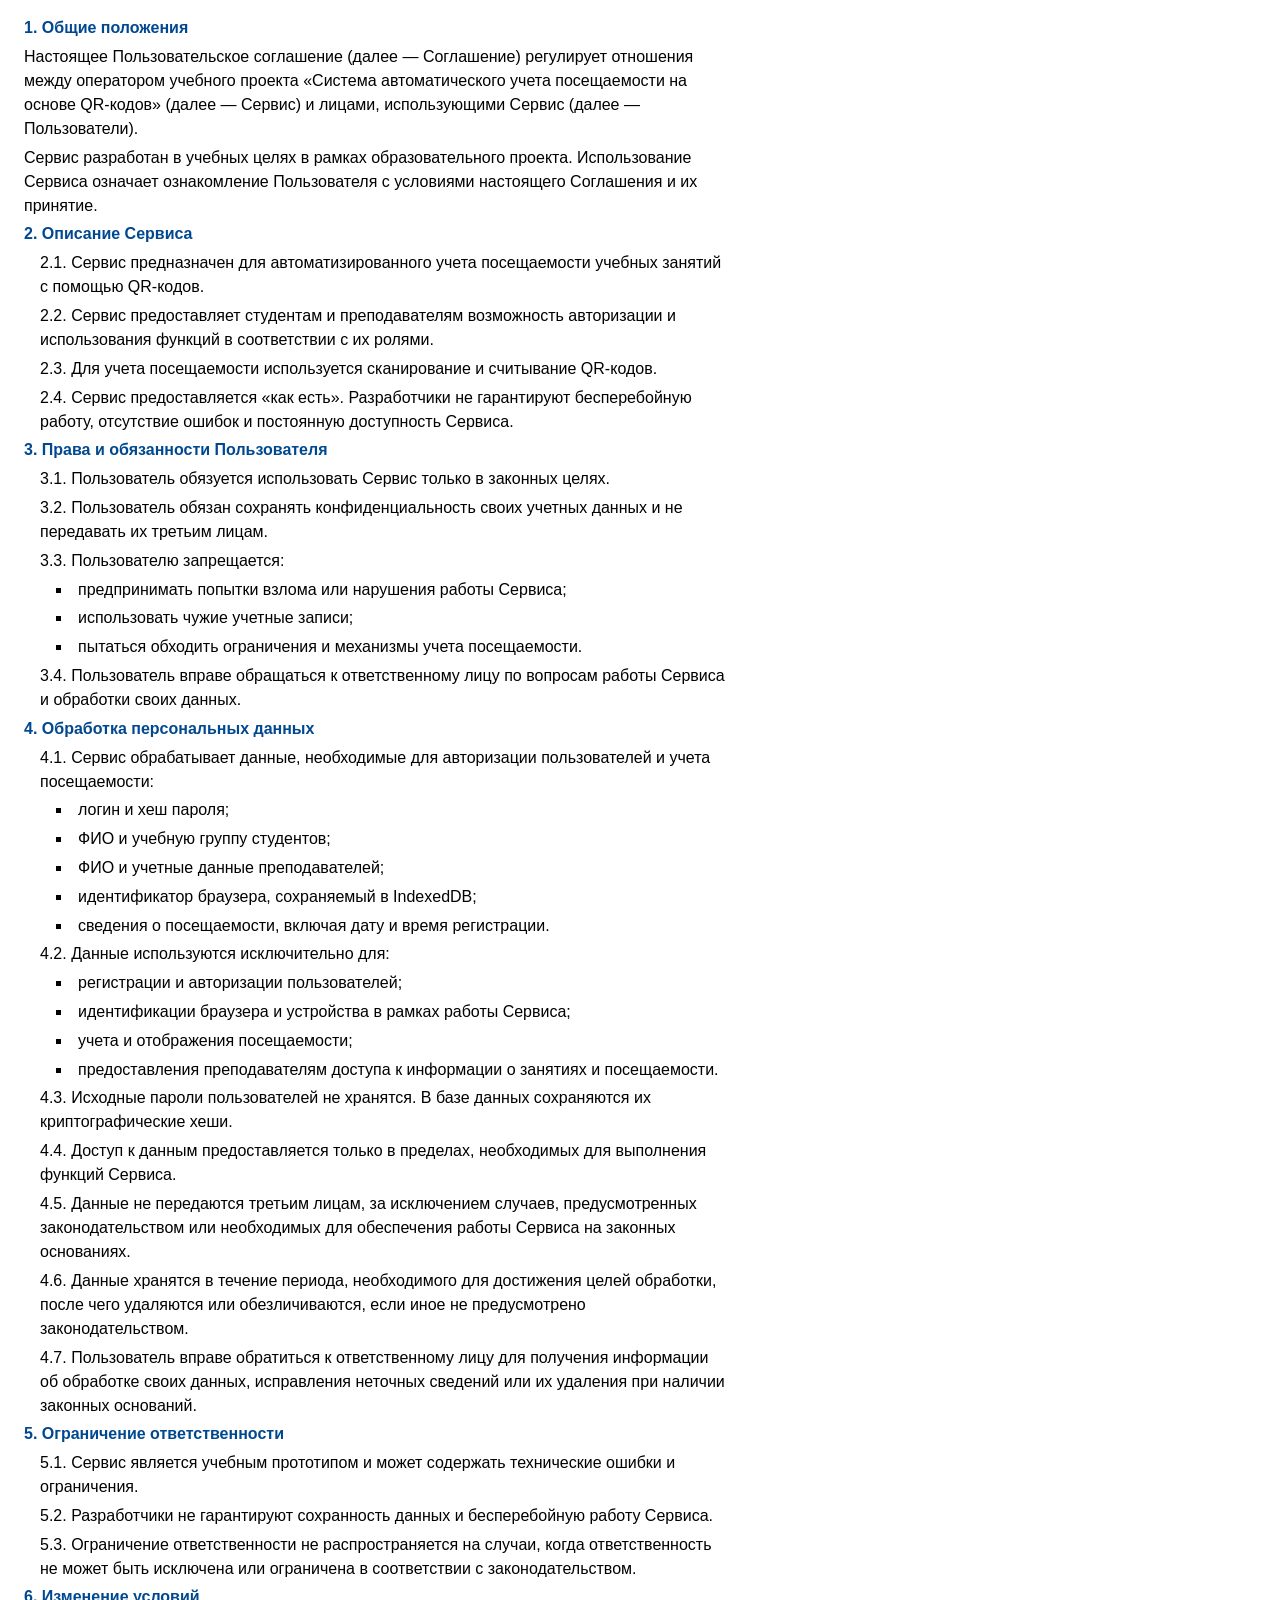
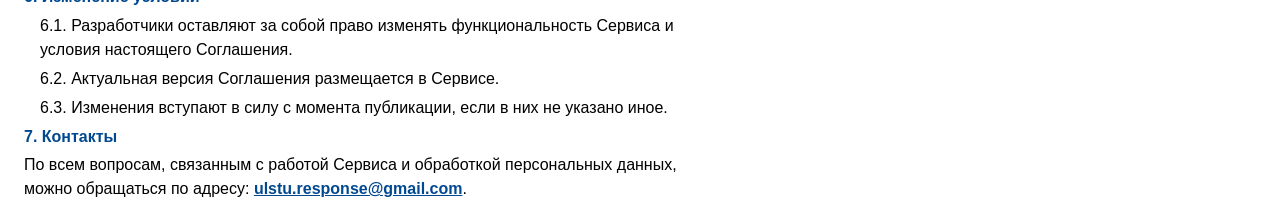
==== terms/index.html @ ca631a1e "terms added" ====
<!DOCTYPE html>
<html lang="ru">
<head>
    <meta charset="UTF-8">
    <meta name="viewport" content="width=device-width, initial-scale=1.0">
    <title>Пользовательское соглашение</title>
    <link rel="stylesheet" href="style.css?14">
</head>
<body>
    <ol>
        <li>
            Общие положения
            <p>Настоящее Пользовательское соглашение (далее — Соглашение) регулирует отношения между оператором учебного проекта «Система автоматического учета посещаемости на основе QR-кодов» (далее — Сервис) и лицами, использующими Сервис (далее — Пользователи).</p>
            <p>Сервис разработан в учебных целях в рамках образовательного проекта. Использование Сервиса означает ознакомление Пользователя с условиями настоящего Соглашения и их принятие.</p>
        </li>
        <li>
            Описание Сервиса
            <ol>
                <li>Сервис предназначен для автоматизированного учета посещаемости учебных занятий с помощью QR-кодов.</li>
                <li>Сервис предоставляет студентам и преподавателям возможность авторизации и использования функций в соответствии с их ролями.</li>
                <li>Для учета посещаемости используется сканирование и считывание QR-кодов.</li>
                <li>Сервис предоставляется «как есть». Разработчики не гарантируют бесперебойную работу, отсутствие ошибок и постоянную доступность Сервиса.</li>
            </ol>
        </li>
        <li>
            Права и обязанности Пользователя
            <ol>
                <li>Пользователь обязуется использовать Сервис только в законных целях.</li>
                <li>Пользователь обязан сохранять конфиденциальность своих учетных данных и не передавать их третьим лицам.</li>
                <li>
                    Пользователю запрещается:
                    <ul>
                        <li>предпринимать попытки взлома или нарушения работы Сервиса;</li>
                        <li>использовать чужие учетные записи;</li>
                        <li>пытаться обходить ограничения и механизмы учета посещаемости.</li>
                    </ul>
                </li>
                <li>Пользователь вправе обращаться к ответственному лицу по вопросам работы Сервиса и обработки своих данных.</li>
            </ol>
        </li>
        <li>
            Обработка персональных данных
            <ol>
                <li>Сервис обрабатывает данные, необходимые для авторизации пользователей и учета посещаемости:</li>
                <ul>
                    <li>логин и хеш пароля;</li>
                    <li>ФИО и учебную группу студентов;</li>
                    <li>ФИО и учетные данные преподавателей;</li>
                    <li>идентификатор браузера, сохраняемый в IndexedDB;</li>
                    <li>сведения о посещаемости, включая дату и время регистрации.</li>
                </ul>
                <li>Данные используются исключительно для:</li>
                <ul>
                    <li>регистрации и авторизации пользователей;</li>
                    <li>идентификации браузера и устройства в рамках работы Сервиса;</li>
                    <li>учета и отображения посещаемости;</li>
                    <li>предоставления преподавателям доступа к информации о занятиях и посещаемости.</li>
                </ul>
                <li>Исходные пароли пользователей не хранятся. В базе данных сохраняются их криптографические хеши.</li>
                <li>Доступ к данным предоставляется только в пределах, необходимых для выполнения функций Сервиса.</li>
                <li>Данные не передаются третьим лицам, за исключением случаев, предусмотренных законодательством или необходимых для обеспечения работы Сервиса на законных основаниях.</li>
                <li>Данные хранятся в течение периода, необходимого для достижения целей обработки, после чего удаляются или обезличиваются, если иное не предусмотрено законодательством.</li>
                <li>Пользователь вправе обратиться к ответственному лицу для получения информации об обработке своих данных, исправления неточных сведений или их удаления при наличии законных оснований.</li>
            </ol>
        </li>
        <li>
            Ограничение ответственности
            <ol>
                <li>Сервис является учебным прототипом и может содержать технические ошибки и ограничения.</li>
                <li>Разработчики не гарантируют сохранность данных и бесперебойную работу Сервиса.</li>
                <li>Ограничение ответственности не распространяется на случаи, когда ответственность не может быть исключена или ограничена в соответствии с законодательством.</li>
            </ol>
        </li>
        <li>
            Изменение условий
            <ol>
                <li>Разработчики оставляют за собой право изменять функциональность Сервиса и условия настоящего Соглашения.</li>
                <li>Актуальная версия Соглашения размещается в Сервисе.</li>
                <li>Изменения вступают в силу с момента публикации, если в них не указано иное.</li>
            </ol>
        </li>
        <li>
            Контакты
            <p>По всем вопросам, связанным с работой Сервиса и обработкой персональных данных, можно обращаться по адресу: <a href="mailto:ulstu.response@gmail.com">ulstu.response@gmail.com</a>.</p>
        </li>
    </ol>
</body>
</html>
---- terms/style.css ----
body {
    font: 1rem/1.5 sans-serif;
    max-width: 45rem;
}

p, li {
    margin: 0.3rem 0;
}

p, li, ol, ul {
    font-weight: normal;
    color: #000;
}

ol, ul {
    padding-left: 1rem;
}

ol {
    counter-reset: item;
    list-style: none;
}

ul {
    list-style-position: inside;
}

ol > li {
    counter-increment: item;
}

ol > li::before {
    content: counters(item, ".") ". ";
}

body > ol > li, a {
    font-weight: bold;
    color: #004890;
}
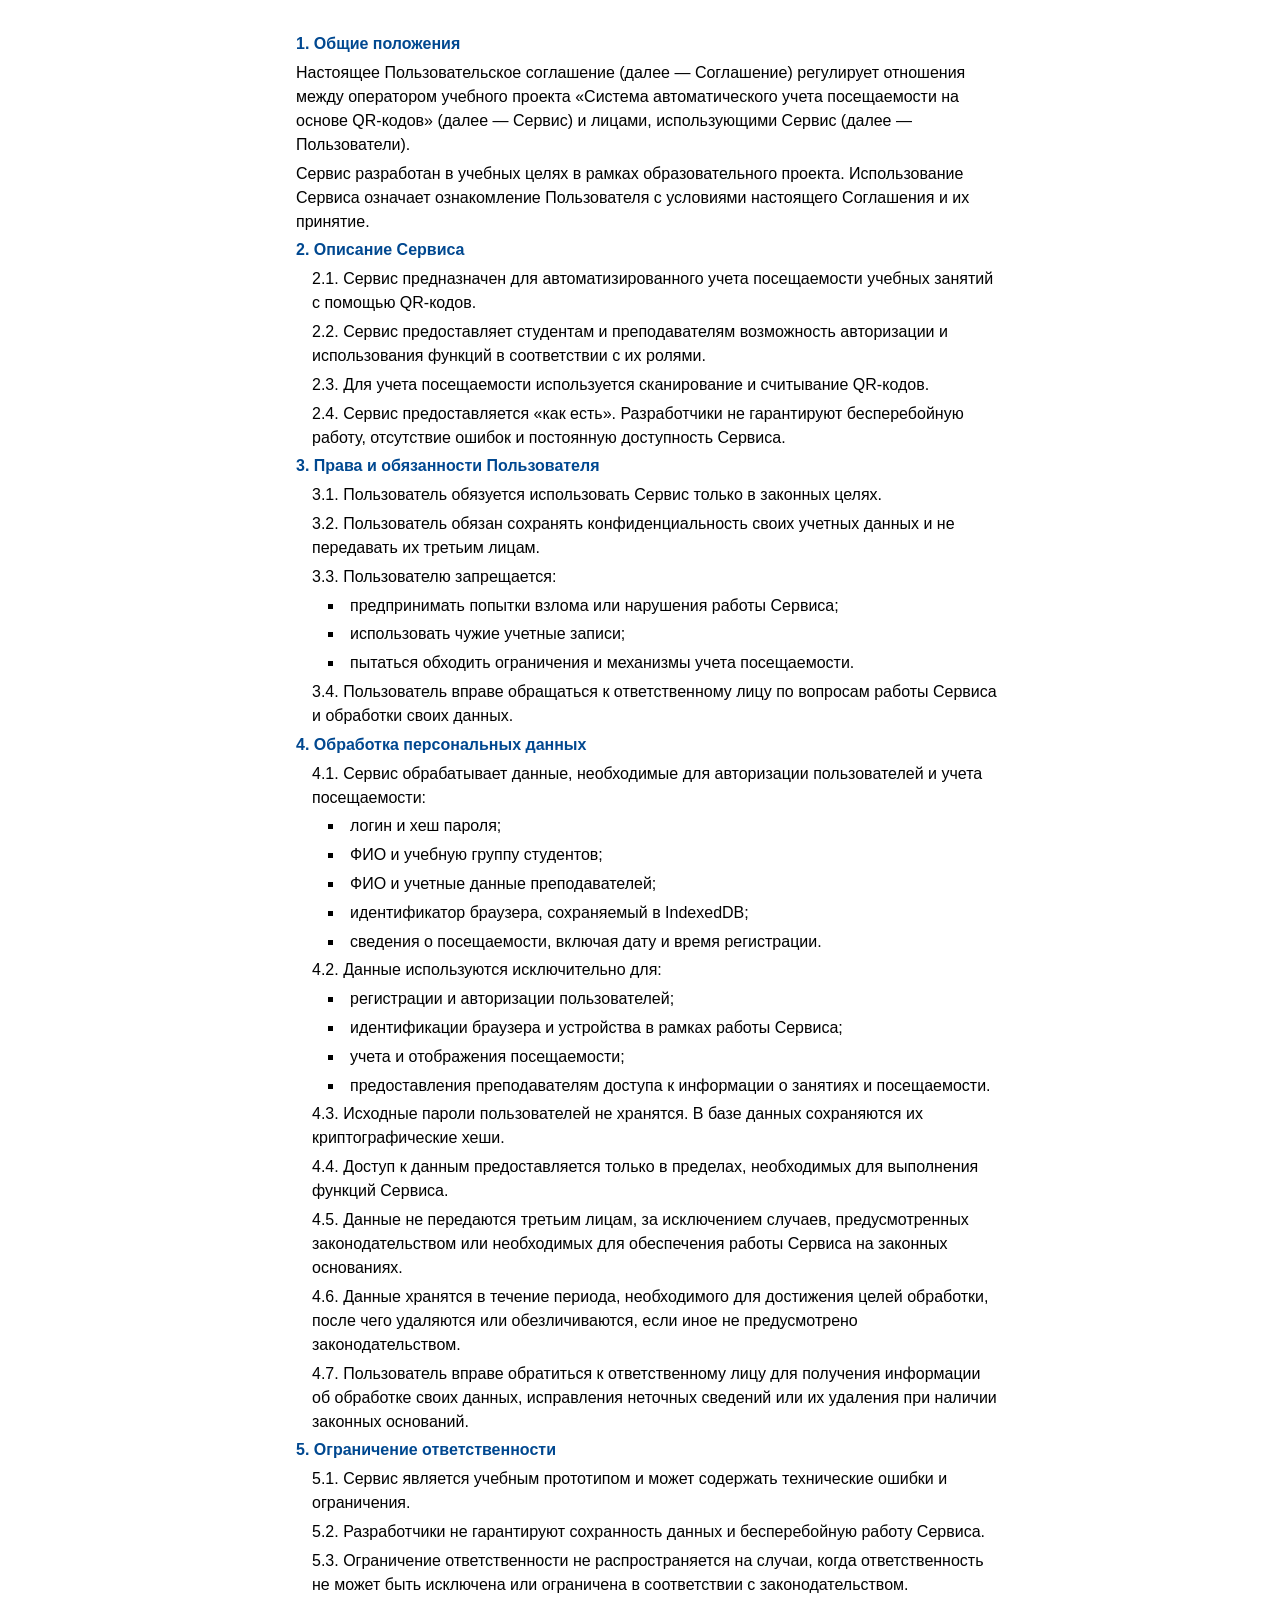
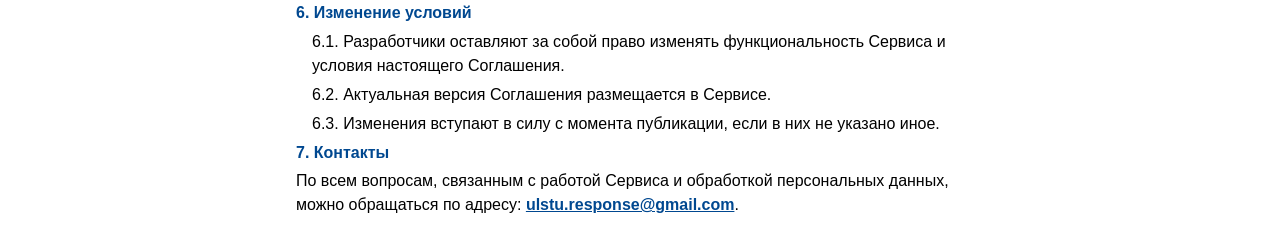
==== commit a2782ca9: "fixed" ====
--- a/terms/index.html
+++ b/terms/index.html
@@ -4,7 +4,7 @@
     <meta charset="UTF-8">
     <meta name="viewport" content="width=device-width, initial-scale=1.0">
     <title>Пользовательское соглашение</title>
-    <link rel="stylesheet" href="style.css?14">
+    <link rel="stylesheet" href="style.css">
 </head>
 <body>
     <ol>
--- a/terms/style.css
+++ b/terms/style.css
@@ -1,6 +1,7 @@
 body {
     font: 1rem/1.5 sans-serif;
     max-width: 45rem;
+    margin: 2rem auto;
 }
 
 p, li {
